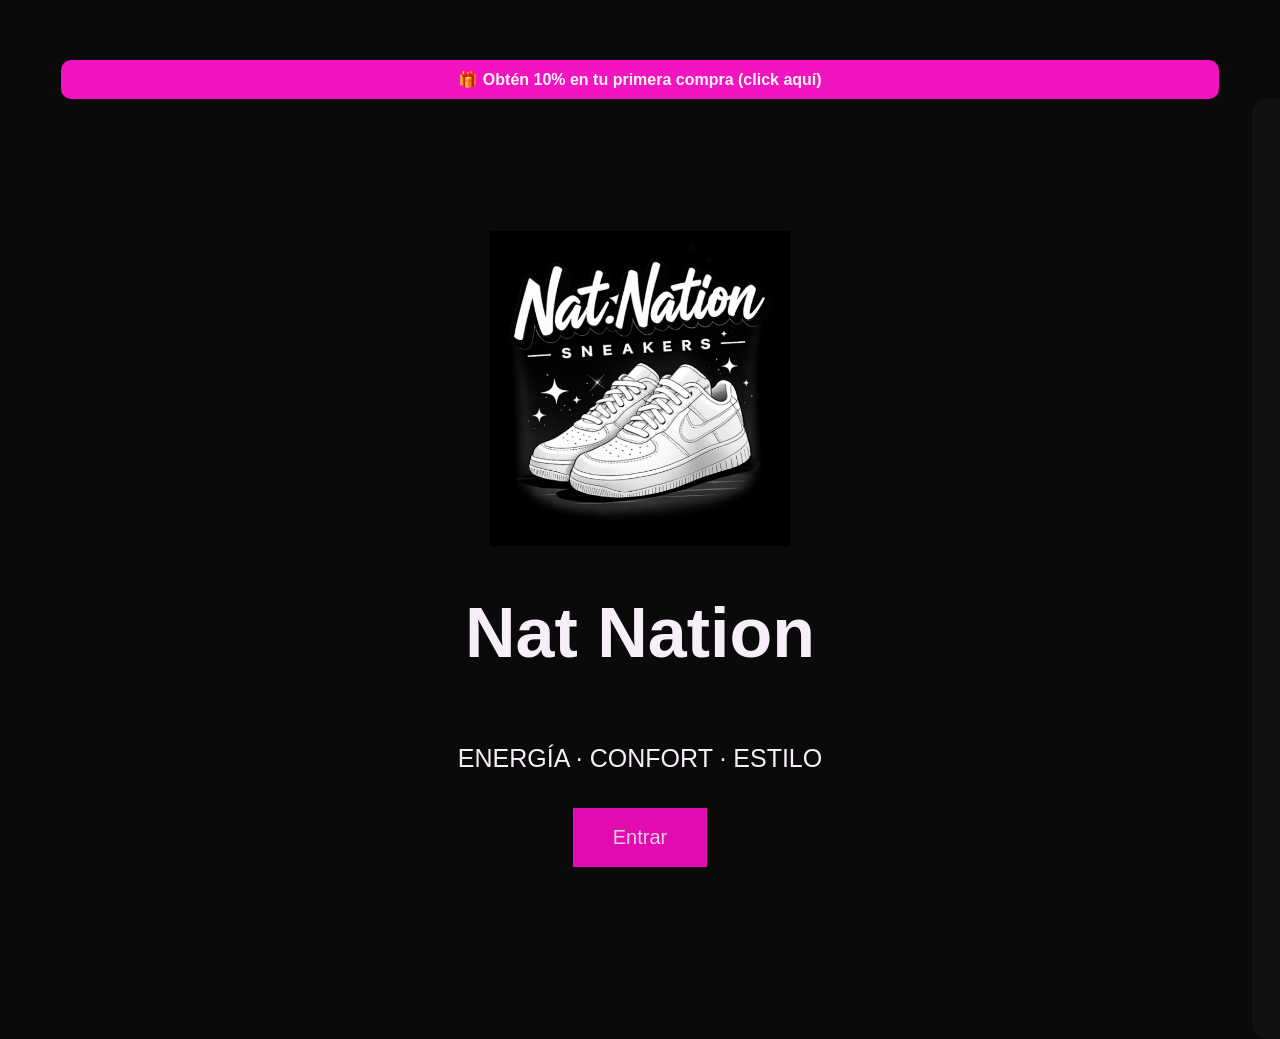
==== index.html @ 4113dc02 "act pag 5.5" ====
<!DOCTYPE html>
<html>
<head>
    <title>Nat Nation Sneaker ! Tienda de Tenis en México</title>
    <meta name="description" content="Comptra tenis como Nike, Adidas, Puma entre otros en Nat.Nation Sneakers">
    <link rel="stylesheet" href="styles.css">
</head>
<body>
   
<div id="promoBanner" class="promo-banner" onclick="abrirPromo()">
  🎁 Obtén 10% en tu primera compra (click aquí)
</div>

<div id="loader">
    <img src="logo.png" class="logo-loader">
</div>

<div id="contenido">


<!-- 🔥 PANTALLA 1 (INICIO) -->
<div id="inicio">
    <img src="logo.png" class="logo-loader">
    <h1>Nat Nation</h1>
    <p>ENERGÍA · CONFORT · ESTILO</p>
    <button onclick="entrar()">Entrar</button>
    <div id="user-icon" onclick="toggleUser()">👤</div>
</div>


<!-- 🔥 PANTALLA 2 (TIENDA) -->
<div id="tienda">

<div id="panel-carrito">
    <button onclick="toggleCarrito()" class="btn-cerrar">
    ⬅️ Regresar
</button>

    <h2> 🛒 Tu carrito</h2>
    <ul id="lista-carrito"></ul>
    <div id="resumen">

  <h3>RESUMEN DEL PEDIDO</h3>

  <p>Productos: <span id="total-productos">0</span></p>
  <p>Total: $<span id="total-precio">0</span></p>

  <input type="text" id="cupon" placeholder="Código promocional">
  <button onclick="aplicarCupon()">Aplicar</button>

  <button onclick="irAPagar()">Ir a pagar →</button>

</div>
</div>

<button class="btn-regresar" onclick="regresar()">⬅ Regresar</button>

    <header>
        <h1>Bienvenido a Nat Nation</h1>
    </header>

   <div id="iconos-top">
    <div id="user-icon" onclick="toggleUser()">👤</div>
    <button id="btn-carrito" onclick="toggleCarrito()">
        🛍️ <span id="contador">0</span>
    </button>

</div>
    

    <section class="productos">

        <div class="producto">
            <img src="AirforceNegro1.png">
            <h2>Nike Air Force Negro</h2>
            <p>$250</p>
            <select>
  <option>MX 23</option>
  <option>MX 24</option>
  <option>MX 24.5</option>
  <option>MX 25</option>
  <option>MX 25.5</option>
</select>

<button onclick="Agregar(this)">Añadir al carrito</button>
            
        </div>

        <div class="producto">
            <img src="Airforceblanco.png">
            <h2>Nike Air Force Blanco</h2>
            <p>$250</p>
            <select>
  <option>MX 23</option>
  <option>MX 24</option>
  <option>MX 24.5</option>
  <option>MX 25</option>
  <option>MX 25.5</option>
</select>

<button onclick="Agregar(this)">Añadir al carrito</button>
        </div>

        <div class="producto">
            <img src="DCNEGRO.jpg">
            <h2>DC Court Graffik SE</h2>
            <p>$350</p>
            <select>
  <option>MX 23</option>
  <option>MX 23.5</option>
  <option>MX 24</option>
  <option>MX 24.5</option>
  <option>MX 25</option>
</select>

<button onclick="Agregar(this)">Añadir al carrito</button>
        </div>

    </section>

</div>

<!-- FONDO OSCURO -->
<div id="overlay" onclick="toggleUser()"></div>

<!-- PANEL USUARIO -->
<div id="panel-user">

  <button class="btn-cerrar" onclick="toggleUser()">X</button>

  <h2>Tu cuenta</h2>

  <input type="email" id="correoInput" placeholder="Correo"><br>
  <input type="password" id="passwordInput" placeholder="Contraseña"><br>

  <button onclick="registrarUsuario()">Registrarse</button>

</div>

<script src="app.js"></script>

</body>
</html>
---- styles.css ----
body {

    font-family: Arial;
    background: #0a0a0a;
    color: rgb(247, 239, 247);
    text-align: center;
}

header {
    background: rgb(12, 10, 11);
    padding: 20px;
}

.productos {
    display: flex;
    justify-content: center;
    gap: 20px;
    margin-top: 30px;
}

.producto {
    background: #222;
    padding: 20px;
    border-radius: 10px;
    width: 200px;
}

.producto img {
    width: 100%;
    border-radius: 10px;
}

button {
    background: rgb(226, 11, 176);
    color: rgb(229, 207, 222);
    border: none;
    padding: 10px;
    margin-top: 10px;
    cursor: pointer;
}
button:hover {
    background: rgb(40, 225, 201);
    transform: scale(1.05);
    transition: 0.3s;
}

.logo-loader{
    width: 150px;
    animation: zoom 2s ease;
}

@keyframes xoom {
    0%{
        transform: scale(0.5);
        opacity: 0;
    }
    100% {
        transform: scale(1);
        opacity: 1;
    }
}

.producto:hover {
    transform: translateY(-5px);
    transition: 0.3s;
}
.hero {
    height: 100vh;
    padding: 0;
    background: linear-gradient(120deg, #720247, #720247, #720247);
    display: flex;
    flex-direction: column;
    justify-content: center;
    align-items: center;
    color: rgb(7, 6, 7);
}

.hero h1 {
    font-size: 60px;
    letter-spacing: 5px;
}

.hero button {
    margin-top: 20px;
    background: #0c0209;
    border: none;
    padding: 12px 25px;
    border-radius: 20px;
    color: rgb(6, 6, 6);
    cursor: pointer;
}

#inicio {
    height: 100vh;
    display: flex;
    flex-direction: column;
    justify-content: center;
    align-items: center;
}

#tienda {
    display: none;
    position: relative;
}

.logo-loader {
    width: 300px; /* antes estaba chiquito */
}

#inicio h1 {
    font-size: 70px;
}

#inicio p {
    font-size: 25px;
}

#inicio button {
    padding: 18px 40px;
    font-size: 20px;
}

.btn-regresar {
    position: fixed;
    top: 20px;
    left: 20px;
    background: #ff2e8b;
    border: none;
    padding: 15px 25px;
    font-size: 20px;
    color: rgb(13, 13, 13);
    border-radius: 10px;
    cursor: pointer;
    z-index: 10;
}

#contenido {
    display: none;
}

#loader {
    position: fixed;
    top: 0;
    left: 0;
    width: 100%;
    height: 100vh;
    background: #720247;
    display: flex;
    justify-content: center;
    align-items: center;
    z-index: 9999;

    transition: opacity 1s ease;
}

#loader.oculto {
    opacity: 0;
    pointer-events: none;
}

#contenido {
    display: none;
    opacity: 0;
    transition: opacity 1s ease;
}

#contenido.visible {
    display: block;
    opacity: 1;
}
/* LOADER SALE HACIA ARRIBA */
#loader {
    transition: all 1s ease;
}

#loader.oculto {
    transform: translateY(-100%);
    opacity: 0;
}

/* CONTENIDO ENTRA DESDE ABAJO */
#contenido {
    display: block;
    opacity: 0;
    transform: translateY(50px);
    transition: all 1s ease;
}

#contenido.visible {
    opacity: 1;
    transform: translateY(0);
}

/* EFECTO ZOOM */
#contenido.zoom-out {
    transform: scale(1.2);
    opacity: 0;
    transition: all 0.4s cubic-bezier(0.22, 1, 0.36, 1);
}

#btn-carrito {
    position: fixed;
    top: 20px;
    right: 20px;
    background: #090909;
    color: rgb(253, 252, 252);
    border: none;
    padding: 18px 25px;
    font-size: 20px;
    border-radius: 20px;
    cursor: pointer;
    z-index: 1000;
}

#panel-carrito {
    position: fixed;
    top: 0 ;
    right: -350px; /* oculto */
    width: 300px;
    height: 74vh ;
    background: #fefdfe;
    color: rgb(8, 8, 8);
    padding: 20px;
    transition: right 0.4s ease;
    z-index: 99999;
    overflow-y: auto;

   
}

#panel-carrito.abierto {
    right: 0; /* aparece */
}

.btn-cerrar {
    position: absolute;
    top: 20px;
    left: 20px;

    background: white;
    color: black;
    border: none;
    padding: 10px 15px;
    border-radius: 10px;
    cursor: pointer;
}

.btn-eliminar {
    background: transparent !important;
    border: none;
    color: black;
    font-size: 18px;
    cursor: pointer;
    margin-left: 10px;
}

.item-carrito {
  list-style: none;
  border-bottom: 1px solid #ddd;
  padding: 15px 0;
}

.info {
  display: flex;
  flex-direction: column;
  gap: 5px;
}

.contenido-item {
  display: flex;
  gap: 15px;
  align-items: center;
}
.img-carrito {
    width: 100px;
    height: 100px;
    object-fit: cover;
    border-radius: 10px;
}

.info {
    display: flex;
    flex-direction: column;
    gap: 5xp;
}

.nombre {
    font-weight: bold;
    word-break: break-word;
    max-width: 180px;
    
}

.talla {
    font-size: 14px;
    color: gray;
}

.precio {
    font-size: 18px;
    font-weight: bold;
    display: block;
}

.btn-eliminar {
    background: transparent;
    border: none;
    font-size: 20px;
    cursor: pointer;
    margin-left: 15px;

}

.cantidad {
    font-size: 14px;
    color: #555;
}

/* CONTENEDOR DE + Y - */
.control-cantidad {
    display: flex;
    gap: 10px;
    align-items: center;
    margin-top: 10px;
}

/* BOTONES + y - */
.control-cantidad button {
    background: #f0f0f0;
    border: none;
    padding: 6px 12px;
    font-size: 18px;
    border-radius: 6px;
    cursor: pointer;
    color: black;
}

/* EFECTO HOVER */
.control-cantidad button:hover {
    background: hotpink;
    color: white;
}

/* NUMERO */
.control-cantidad span {
    font-weight: bold;
    font-size: 16px;
    min-width: 20px;
    text-align: center;
}

.acciones {
  display: flex;
  align-items: center;
  justify-content: space-between;
  gap: 10px;
  margin-top: 10px;
}

.acciones span {
  display: inline-block;
  min-width: 20px;
  text-align: center;
  font-weight: bold;
}
.acciones button {
  background: #f0f0f0;
  border: none;
  padding: 5px 10px;
  font-size: 18px;
  border-radius: 5px;
  cursor: pointer;
  color: black;
}

.promo-banner {
    background: rgb(242, 19, 193);
    color: rgb(251, 244, 248);
    text-align: center;
    padding: 10px;
    cursor: pointer;
    font-weight: bold;

    margin-top: 60px; /* 👈 esto lo baja */
    width: 90%;
    margin-left: auto;
    margin-right: auto;
    border-radius: 10px;
}

#promoBanner {
    transition: opacity 0.13s ease;
}

.oculto {
    opacity: 0;
}

/* 🔥 REGISTRO */
.registro {
    background: black;
    padding: 20px;
    border-radius: 10px;
    width: 260px;
    margin: 30px auto;
    text-align: center;
    color: rgb(8, 8, 8);
}

.registro h3 {
    margin-bottom: 10px;
}

.registro input {
    width: 90%;
    margin: 5px;
    padding: 8px;
    border-radius: 5px;
    border: none;
}

.registro button {
    margin-top: 10px;
    padding: 10px;
    background: #ff007f; /* fucsia */
    color: white;
    border: none;
    border-radius: 5px;
    cursor: pointer;
}

.registro button:hover {
    background: #ff1493;
}
#user-icon {
    width: 45px;
    height: 45px;
    border-radius: 50%;
    background: #ff1493;
    color: white;
    display: flex;
    align-items: center;
    justify-content: center;
    cursor: pointer;
}
   
#iconos-top {
    position: absolute;
    top: 20px;
    right: 45px;

    display: flex;
    align-items: center;
    gap: 25px;
}
#iconos-top {
    transform: translateY(-25);
}

#btn-carrito {
    position: relative;
    z-index: 2;
}

#user-icon {
    position: relative;
    z-index: 1;
    transform: translateY(25px);
}


#panel-user {
    position: fixed;
    top: 0%;
    right: -320px;
    background: #111;
    padding: 20px;
    border-radius: 15px;
    width: 300px;
    height: 100%;
    z-index: 9999;
    color: white;
    transition: 0.3s;
}

/* cuando se abre */
#panel-user.activo {
   right: 0;
}

.panel-login {
    position: fixed;
    top: 0;
    right: -320px; /* escondido */
    width: 300px;
    height: 100%;
    background: #111;
    padding: 20px;
    transition: 0.3s;
    z-index: 1000;
}

/* cuando se abre */
.panel-login.abierto {
    right: 0;
}

.btn-cerrar {
    background: none;
    border: none;
    color: white;
    font-size: 16px;
    cursor: pointer;
    margin-bottom: 35px;
}

.panel-login {
    padding-top: 80px;
}

.btn-cerrar {
    position: absolute;
    top: 20px;
    left: 20px;
}

#panel-carrito h2 {
    margin-top: 80px;
}

#user-icon {
  position: relative;
  z-index: 9999;
}

#inicio #user-icon {
    display: none;
}

#overlay {
    position: fixed;
    top: 0;
    left: 0;
    width: 100%;
    height: 100%;

    background: rgba(0,0,0,0.6);

    opacity: 0;
    pointer-events: none;

    transition: 0.3s;
    z-index: 9998;
}

#overlay.activo {
    opacity: 1;
    pointer-events: none; /* 🔥 CAMBIA ESTO */
}
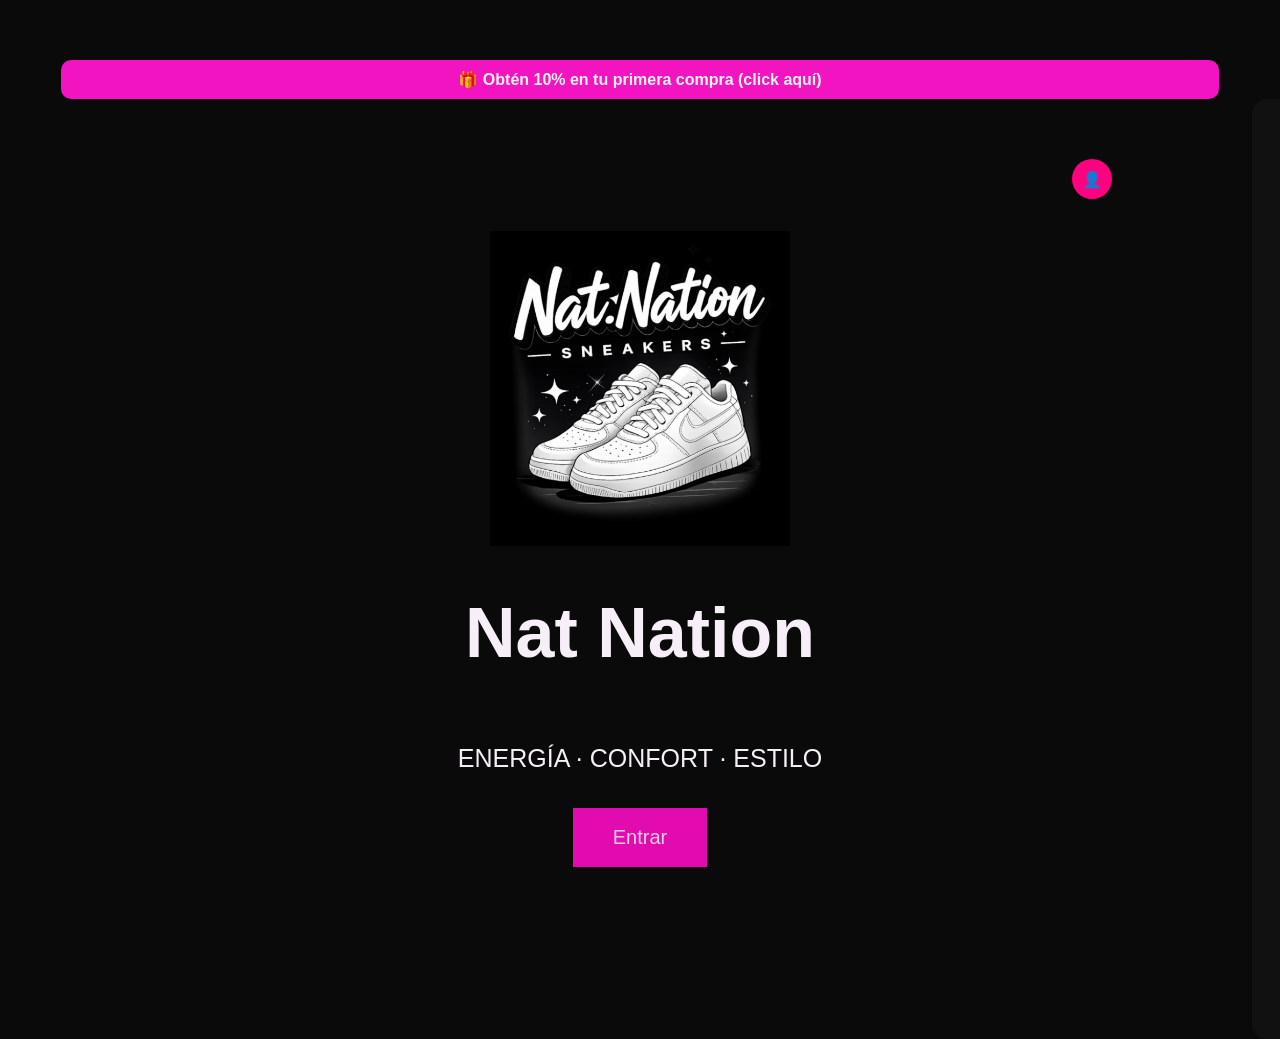
==== commit 137a4c99: "act pag 8.0" ====
--- a/index.html
+++ b/index.html
@@ -4,6 +4,8 @@
     <title>Nat Nation Sneaker ! Tienda de Tenis en México</title>
     <meta name="description" content="Comptra tenis como Nike, Adidas, Puma entre otros en Nat.Nation Sneakers">
     <link rel="stylesheet" href="styles.css">
+    <link rel="stylesheet" href="https://cdnjs.cloudflare.com/ajax/libs/font-awesome/6.5.0/css/all.min.css">
+
 </head>
 <body>
    
@@ -17,26 +19,23 @@
 
 <div id="contenido">
 
-
 <!-- 🔥 PANTALLA 1 (INICIO) -->
 <div id="inicio">
     <img src="logo.png" class="logo-loader">
     <h1>Nat Nation</h1>
     <p>ENERGÍA · CONFORT · ESTILO</p>
     <button onclick="entrar()">Entrar</button>
-    <div id="user-icon" onclick="toggleUser()">👤</div>
+     <div id="user-icon" onclick="abrirLoginFull()">👤</div>
 </div>
-
 
 <!-- 🔥 PANTALLA 2 (TIENDA) -->
 <div id="tienda">
-
 <div id="panel-carrito">
     <button onclick="toggleCarrito()" class="btn-cerrar">
     ⬅️ Regresar
 </button>
 
-    <h2> 🛒 Tu carrito</h2>
+    <h2> Tu carrito</h2>
     <ul id="lista-carrito"></ul>
     <div id="resumen">
 
@@ -60,7 +59,7 @@
     </header>
 
    <div id="iconos-top">
-    <div id="user-icon" onclick="toggleUser()">👤</div>
+    <div id="user-icon" onclick="abrirLoginFull()">👤</div>
     <button id="btn-carrito" onclick="toggleCarrito()">
         🛍️ <span id="contador">0</span>
     </button>
@@ -120,25 +119,55 @@
 
 </div>
 
-<!-- FONDO OSCURO -->
-<div id="overlay" onclick="toggleUser()"></div>
 
-<!-- PANEL USUARIO -->
-<div id="panel-user">
 
-  <button class="btn-cerrar" onclick="toggleUser()">X</button>
+<!-- BOTÓN USUARIO (ARRIBA DERECHA) -->
+<div id="user-icon" onclick="toggleUser()">👤</div>
 
-  <h2>Tu cuenta</h2>
 
-  <input type="email" id="correoInput" placeholder="Correo"><br>
-  <input type="password" id="passwordInput" placeholder="Contraseña"><br>
+<!-- PANEL DESLIZABLE -->
+<div id="panel-user"></div>
 
-  <button onclick="registrarUsuario()">Registrarse</button>
+<!-- LOGIN FULL (PANTALLA COMPLETA) -->
+<div id="login-full">
 
+    <button onclick="cerrarLoginFull()" class="cerrar-login">✖</button>
+
+    <div class="login-contenido">
+        <h1>Inicia sesión o regístrate</h1>
+
+        <div class="social-login">
+            <button class="social-btn fb">
+                <img src="https://cdn-icons-png.flaticon.com/512/733/733547.png">
+            </button>
+
+            <button class="social-btn apple">
+                <img src="https://cdn-icons-png.flaticon.com/512/0/747.png">
+            </button>
+
+            <button class="social-btn">
+                <img src="https://cdn-icons-png.flaticon.com/512/300/300221.png">
+            </button>
+        </div>
+
+        <input type="email" id="correoLogin" placeholder="Correo electrónico">
+        <input type="password" id="passLogin" placeholder="Contraseña">
+
+        <button class="btn-continuar" onclick="iniciarSesion()">CONTINUAR →</button>
+
+        <p>¿No tienes cuenta?</p>
+
+        <button onclick="mostrarRegistro()">Crear cuenta</button>
+
+        <div id="registro" style="display:none;">
+            <h2>Crear cuenta</h2>
+
+            <input type="email" id="correoRegistro" placeholder="Correo">
+            <input type="password" id="passRegistro" placeholder="Contraseña">
+
+            <button onclick="registrarUsuario()">Registrarse</button>
+        </div>
+    </div>
 </div>
 
-<script src="app.js"></script>
-
-</body>
-</html>    
-
+<script src="app.js"></script>
--- a/styles.css
+++ b/styles.css
@@ -1,4 +1,3 @@
-
 body {
 
     font-family: Arial;
@@ -557,4 +556,310 @@
 #overlay.activo {
     opacity: 1;
     pointer-events: none; /* 🔥 CAMBIA ESTO */
+}
+
+#login-full {
+    position: fixed;
+    top: 0;
+    left: 0;
+    width: 100%;
+    height: 100%;
+    background: white;
+    color: black;
+    display: none;
+    justify-content: center;
+    align-items: center;
+    z-index: 999999;
+}
+
+#login-full.activo {
+    display: flex;
+}
+
+.login-contenido {
+    width: 300px;
+    text-align: center;
+}
+
+.login-contenido input {
+    width: 100%;
+    margin: 10px 0;
+    padding: 10px;
+}
+
+.login-contenido button {
+    width: 100%;
+    background: black;
+    color: white;
+}
+
+.cerrar-login {
+    position: absolute;
+    top: 20px;
+    right: 20px;
+    background: none;
+    border: none;
+    font-size: 25px;
+    cursor: pointer;
+}
+
+.social-login {
+    display: flex;
+    justify-content: center;
+    gap: 15px;
+    margin-bottom: 20px;
+}
+
+.social-btn {
+    width: 70px;
+    height: 70px;
+    border: 2px solid #ddd;
+    background: white;
+    font-size: 26px;
+    cursor: pointer;
+    border-radius: 2px;
+
+    display: flex;
+    align-items: center;
+    justify-content: center;
+
+    transition: 0.2s;
+}
+
+.social-btn.fb {
+    color: #1877f2;
+}
+
+.social-btn.apple {
+    color: rgb(7, 6, 6);
+}
+
+.social-btn.google {
+    color: #ea4335;
+}
+
+.social-btn:hover {
+    transform: scale(1.1);
+}
+
+.social-btn:hover {
+    background: #f5f5f5;
+}
+
+.social-login {
+    display: flex !important;
+    justify-content: center;
+    gap: 15px;
+    margin: 20px 0;
+}
+
+.social-btn {
+    width: 60px;
+    height: 60px;
+    border: 2px solid #ccc;
+    background: white !important;
+    font-size: 22px;
+    cursor: pointer;
+    border-radius: 5px;
+
+    display: flex;
+    align-items: center;
+    justify-content: center;
+}
+.social-btn img {
+    width: 28px;
+    height: 28px;
+}
+.crear-cuenta-texto {
+    margin-top: 15px;
+    font-size: 14px;
+    color: #555;
+}
+
+.btn-crear {
+    margin-top: 15px;
+    width: 300px;
+    padding: 12px;
+    background: white;
+    color: black;
+    border: 2px solid black;
+    cursor: pointer;
+    font-weight: bold;
+    display:block;
+   
+}
+
+.btn-crear:hover {
+    background: black;
+    color: white;
+    transition: 0.3s;
+}
+
+.login-contenido {
+    display: flex;
+    flex-direction: column;
+    align-items: center;
+}
+.login-contenido button {
+    width: 100%;
+    max-width: 300px;
+    margin: 10px auto;
+}
+.login-contenido p {
+    text-align: center;
+}
+.btn-crear {
+    display: block;
+    margin: 15px auto;
+}
+
+.login-contenido input {
+    width: 300px;
+    margin: 10px auto;
+    display: block;
+}
+
+#login-full {
+    position: fixed;
+    top: 0;
+    left: 0;
+    width: 100%;
+    height: 100%;
+
+    background: white;
+
+    opacity: 0;
+    pointer-events: none;
+    transition: 0.3s;
+}
+
+#login-full.activo {
+    opacity: 1;
+    pointer-events: auto;
+}
+
+
+.btn-cerrar-user {
+    position: absolute;
+    top: 15px;
+    left: 15px;
+
+    background: none;
+    border: none;
+    color: white;
+    font-size: 22px;
+    cursor: pointer;
+
+    z-index: 10000; /* 🔥 esto lo hace visible */
+}
+
+#panel-user {
+    position: fixed;
+    top: 0;
+    right: -320px;
+    width: 300px;
+    height: 100%;
+    background: #111;
+    color: white;
+    z-index: 9999;
+
+    transition: right 0.4s ease;
+}
+
+#panel-user.activo {
+    right: 0;
+}
+.btn-login {
+    background: #ff2ebd;
+    color: white;
+    border: none;
+    padding: 10px 20px;
+    border-radius: 10px;
+    cursor: pointer;
+    font-weight: bold;
+}
+
+
+#user-circle {
+    position: fixed;
+
+    top: 20px;
+    right: 80px; /* 🔥 justo antes de la bolsa */
+
+    background: #ff0080;
+    color: white;
+
+    width: 35px;
+    height: 35px;
+    border-radius: 50%;
+
+    display: flex;
+    align-items: center;
+    justify-content: center;
+
+    cursor: pointer;
+    z-index: 9999;
+}
+
+
+
+#grupo-usuario {
+    position: fixed;
+    top: 20px;
+    left: 50%;
+    transform: translateX(-50%);
+
+    display: flex;
+    align-items: center;
+    gap: 10px; /* 🔥 espacio entre botones */
+
+    z-index: 9999;
+}
+
+/* MI CUENTA */
+#btn-cuenta {
+    background: #ff0080;
+    color: white;
+    padding: 8px 16px;
+    border-radius: 10px;
+    font-weight: bold;
+    cursor: pointer;
+}
+
+/* ICONO */
+#user-circle {
+    background: #ff0080;
+    color: white;
+
+    width: 35px;
+    height: 35px;
+    border-radius: 50%;
+
+    display: flex;
+    align-items: center;
+    justify-content: center;
+
+    cursor: pointer;
+}
+
+#user-icon {
+    position: fixed;
+    top: 35px;
+    right: 160px;
+
+    background: #ff0080;
+    color: white;
+
+    width: 40px;
+    height: 40px;
+
+    border-radius: 50%; /* 🔥 ESTO LO HACE CÍRCULO */
+
+    display: flex;
+    align-items: center;
+    justify-content: center;
+
+    font-size: 16px;
+    cursor: pointer;
+    z-index: 9999;
 }
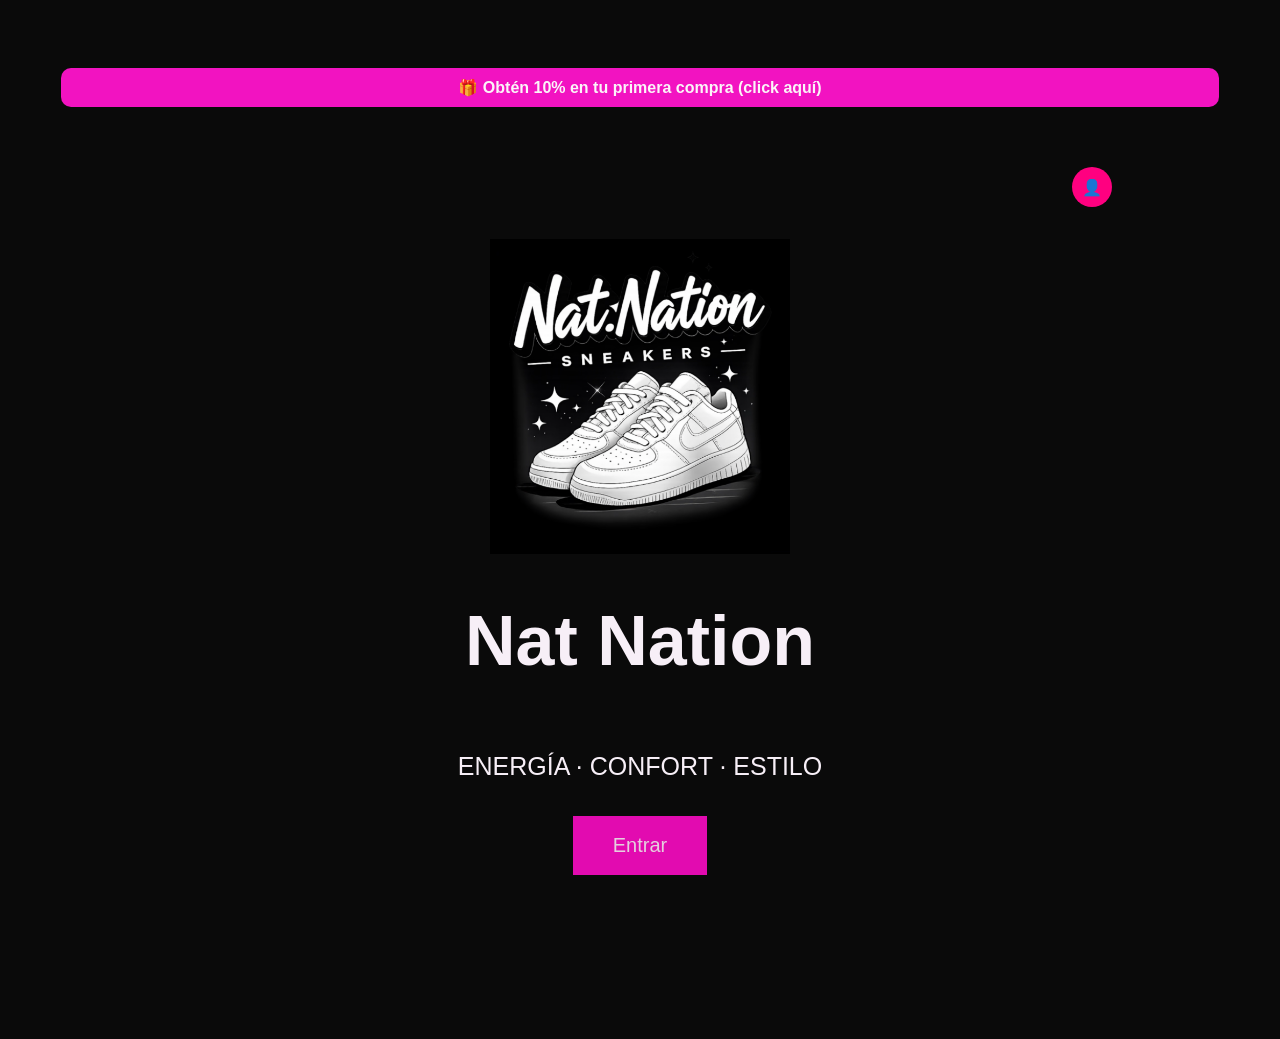
==== commit 0c40d2de: "act pag 9.0" ====
--- a/index.html
+++ b/index.html
@@ -70,31 +70,84 @@
     <section class="productos">
 
         <div class="producto">
-            <img src="AirforceNegro1.png">
-            <h2>Nike Air Force Negro</h2>
-            <p>$250</p>
-            <select>
-  <option>MX 23</option>
-  <option>MX 24</option>
-  <option>MX 24.5</option>
-  <option>MX 25</option>
-  <option>MX 25.5</option>
-</select>
-
-<button onclick="Agregar(this)">Añadir al carrito</button>
-            
-        </div>
+            <img src="Campus Blanco.jpg">
+            <h2>Nike Campus Blanco</h2>
+            <p>$350</p>
+            <select>
+  <option>MX 25.5</option>
+  <option>MX 26</option>
+  <option>MX 26.5</option>
+  <option>MX 27</option>
+  <option>MX 27.5</option>
+  <option>MX 28.5</option>
+</select>
+
+<button onclick="Agregar(this)">Añadir al carrito</button>
+
+  </div>
+
+        <div class="producto">
+            <img src="Suede XL Scudetria Ferrari.jpg">
+            <h2>Nike Suede XL Scuderia Ferrari</h2>
+            <p>$370</p>
+            <select>
+  <option>MX 23.5</option>
+  <option>MX 24</option>
+  <option>MX 24.5</option>
+  <option>MX 25</option>
+  <option>MX 25.5</option>
+  <option>MX 26</option>
+</select>
+
+<button onclick="Agregar(this)">Añadir al carrito</button>
+
+  </div>
+
+        <div class="producto">
+            <img src="Suede XL Blanco.jpg">
+            <h2>Nike Suede XL Blanco</h2>
+            <p>$370</p>
+            <select>
+  <option>MX 23.5</option>
+  <option>MX 24</option>
+  <option>MX 24.5</option>
+  <option>MX 25</option>
+  <option>MX 25.5</option>
+  <option>MX 26</option>
+</select>
+
+<button onclick="Agregar(this)">Añadir al carrito</button>
+
+  </div>
 
         <div class="producto">
             <img src="Airforceblanco.png">
             <h2>Nike Air Force Blanco</h2>
             <p>$250</p>
             <select>
-  <option>MX 23</option>
-  <option>MX 24</option>
-  <option>MX 24.5</option>
-  <option>MX 25</option>
-  <option>MX 25.5</option>
+  <option>MX 23.5</option>
+  <option>MX 24</option>
+  <option>MX 24.5</option>
+  <option>MX 25</option>
+  <option>MX 25.5</option>
+  <option>MX 26</option>
+</select>
+
+<button onclick="Agregar(this)">Añadir al carrito</button>
+            
+        </div>
+
+        <div class="producto">
+            <img src="Airforceblanco.png">
+            <h2>Nike Air Force Blanco Niñ@</h2>
+            <p>$250</p>
+            <select>
+  <option>MX 18.5</option>
+  <option>MX 19</option>
+  <option>MX 19.5</option>
+  <option>MX 20</option>
+  <option>MX 20.5</option>
+  <option>MX 21</option>
 </select>
 
 <button onclick="Agregar(this)">Añadir al carrito</button>
@@ -167,6 +220,7 @@
 
             <button onclick="registrarUsuario()">Registrarse</button>
         </div>
+
     </div>
 </div>
 
--- a/styles.css
+++ b/styles.css
@@ -862,4 +862,147 @@
     font-size: 16px;
     cursor: pointer;
     z-index: 9999;
+}
+
+#carrito, #usuarioPanel {
+    position: fixed;
+    top: 0;
+    right: 0;
+    width: 85%; /* mejor para celular */
+    max-width: 350px;
+    height: 100%;
+    background: white;
+    z-index: 9999;
+
+    transform: translateX(100%);
+    transition: transform 0.3s ease;
+}
+
+/* cuando se abre */
+#carrito.activo, #usuarioPanel.activo {
+    transform: translateX(0);
+}
+
+body {
+    overflow-x: hidden;
+}
+
+#fondo {
+    position: fixed;
+    top: 0;
+    left: 0;
+    width: 100%;
+    height: 100%;
+
+    background: rgba(0,0,0,0.5);
+    display: none;
+    z-index: 9998;
+}
+
+#fondo.activo {
+    display: block;
+}
+
+/* 🔥 PANEL CARRITO (FIX ANDROID) */
+#panel-carrito {
+    position: fixed;
+    top: 0;
+    right: 0;
+    width: 85%;
+    max-width: 350px;
+    height: 100%;
+    background: white;
+    z-index: 9999;
+
+    transform: translateX(120%); /* 👈 clave */
+    transition: transform 0.3s ease;
+}
+
+/* cuando abre */
+#panel-carrito.abierto {
+    transform: translateX(0);
+}
+body {
+    overflow-x: hidden;
+}
+
+#panel-carrito,
+#panel-user {
+    right: -100%; /* 👈 esto es la clave */
+}
+
+#panel-carrito.abierto {
+    right: 0;
+}
+
+#panel-user.activo {
+    right: 0;
+}
+
+/* 🔥 FIX DEFINITIVO ANDROID (NO BORRAR LO DEMÁS) */
+#panel-carrito,
+#panel-user {
+    position: fixed !important;
+    top: 0;
+    right: 0;
+    width: 85vw;
+    max-width: 350px;
+    height: 100vh;
+
+    transform: translateX(120vw);
+    transition: transform 0.3s ease;
+}
+
+/* cuando se abren */
+#panel-carrito.abierto,
+#panel-user.activo {
+    transform: translateX(0);
+}
+
+/* evita scroll lateral raro */
+html, body {
+    overflow-x: hidden;
+}
+
+/* 🔥 SOLUCIÓN DEFINITIVA (OCULTAR DE VERDAD) */
+
+#panel-carrito,
+#panel-user {
+    position: fixed !important;
+    top: 0;
+    right: 0;
+    width: 85vw;
+    max-width: 350px;
+    height: 100vh;
+
+    z-index: 9999;
+
+    /* 👇 ESTO ES LO QUE LO ARREGLA */
+    transform: translateX(100vw) !important;
+    visibility: hidden;
+}
+
+/* 👇 SOLO CUANDO SE ABRE */
+#panel-carrito.abierto,
+#panel-user.activo {
+    transform: translateX(0) !important;
+    visibility: visible;
+}
+  /* 🔥 SCROLL PARA IPHONE */
+  #panel-carrito {
+          overflow-y: auto;
+    -webkit-overflow-scrolling: touch;
+  }
+
+  
+
+.productos {
+  display: grid;
+  grid-template-columns: repeat(3, 1fr); /* 3 por fila */
+  gap: 20px;
+}
+
+.productos {
+  max-width: 900px;
+  margin: 0 auto; /* centra todo el bloque */
 }
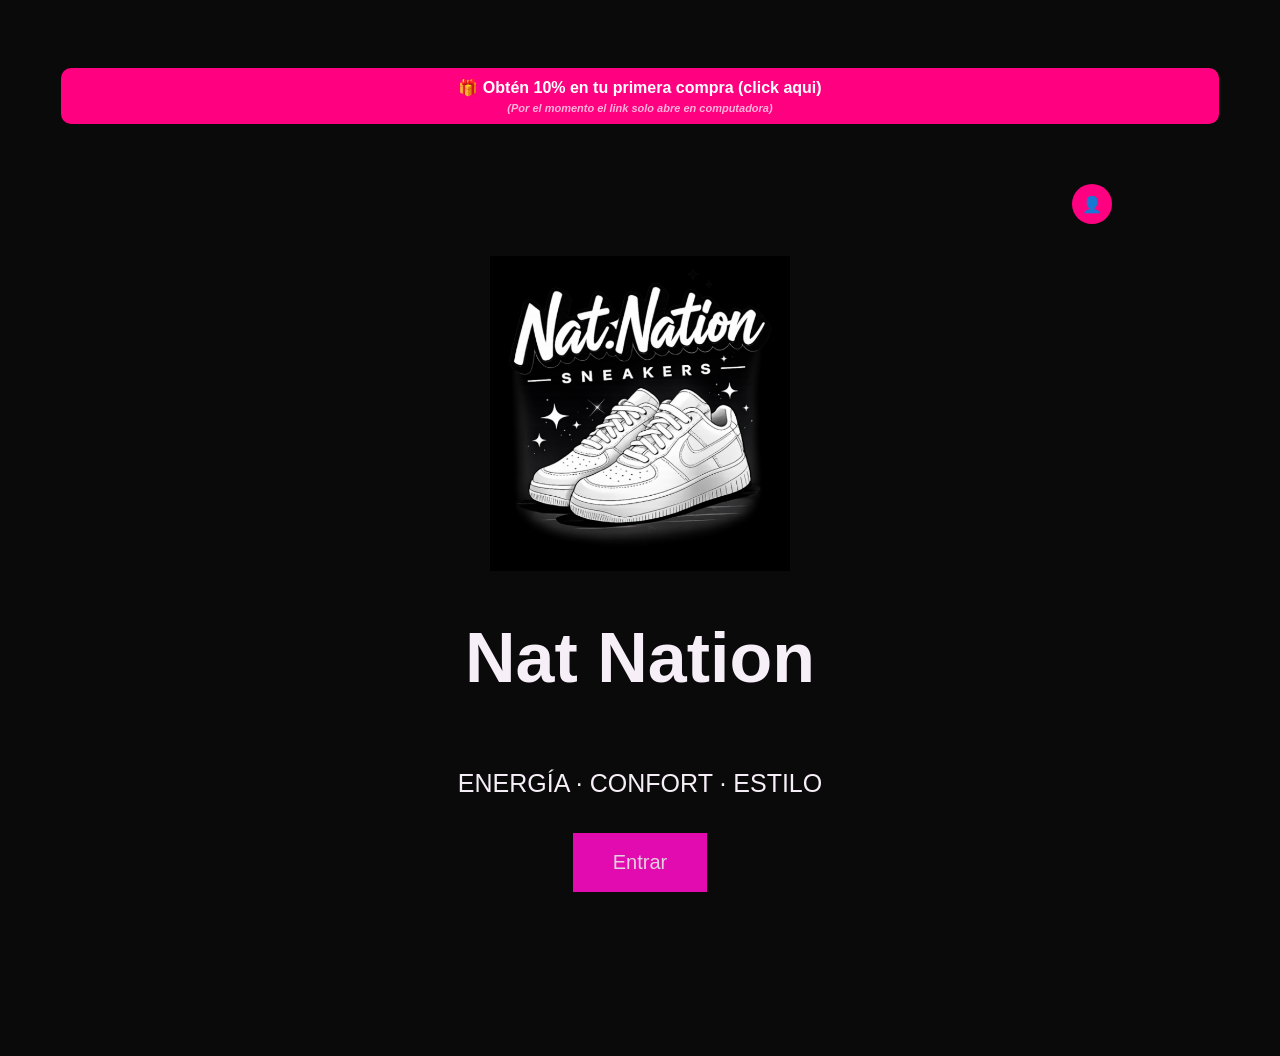
==== commit 3f2876a4: "act pag 9.2" ====
--- a/index.html
+++ b/index.html
@@ -10,7 +10,8 @@
 <body>
    
 <div id="promoBanner" class="promo-banner" onclick="abrirPromo()">
-  🎁 Obtén 10% en tu primera compra (click aquí)
+  <div class="linea1">🎁 Obtén 10% en tu primera compra (click aqui)</div>
+  <div class="linea2">(Por el momento el link solo abre en computadora)</div>
 </div>
 
 <div id="loader">
--- a/styles.css
+++ b/styles.css
@@ -1005,4 +1005,31 @@
 .productos {
   max-width: 900px;
   margin: 0 auto; /* centra todo el bloque */
+}
+.promo-banner {
+    background: #ff0080;
+    color: white;
+    text-align: center;
+    padding: 10px;
+    cursor: pointer;
+
+    display: flex;
+    flex-direction: column;
+    align-items: center;
+    justify-content: center;
+}
+
+.promo-banner .linea1 {
+    font-weight: bold;
+}
+
+.promo-banner .linea2 {
+    font-size: 12px;
+    margin-top: 5px;
+    opacity: 0.8;
+}
+.promo-banner .linea2 {
+    font-size: 11px;
+    opacity: 0.7;
+    font-style: italic;
 }
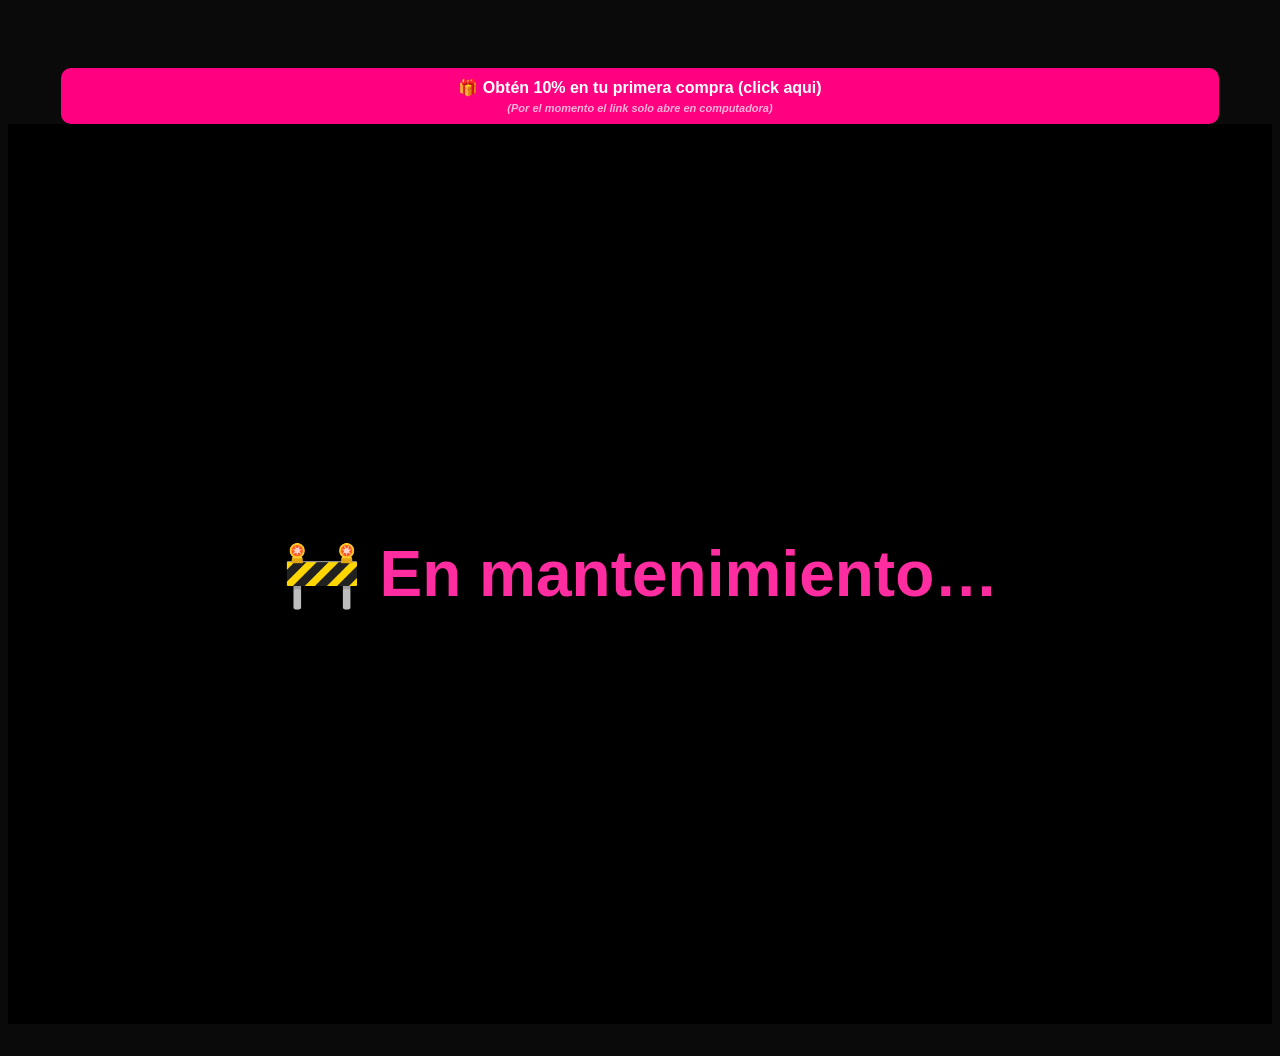
==== commit bde2834a: "act pag 10" ====
--- a/index.html
+++ b/index.html
@@ -225,4 +225,8 @@
     </div>
 </div>
 
+<div id="mantenimiento">
+  <h1>🚧 En mantenimiento…</h1>
+</div>
+
 <script src="app.js"></script>
--- a/styles.css
+++ b/styles.css
@@ -1032,4 +1032,40 @@
     font-size: 11px;
     opacity: 0.7;
     font-style: italic;
+}
+
+#panel-carrito {
+    position: fixed;
+    top: 0;
+    right: 0;
+
+    width: 100%;
+    max-width: 400px;
+    height: 100vh;
+
+    background: white;
+    z-index: 9999;
+
+    overflow-y: auto;
+    overflow-x: hidden;
+
+    -webkit-overflow-scrolling: touch;
+
+    padding-bottom: 120px;
+}
+
+#mantenimiento {
+  position: fixed;
+  top: 0;
+  left: 0;
+  width: 100%;
+  height: 100%;
+  background: black;
+  color: #ff2da0;
+  display: flex;
+  justify-content: center;
+  align-items: center;
+  z-index: 9999;
+  font-size: 32px;
+  font-family: Arial, sans-serif;
 }
